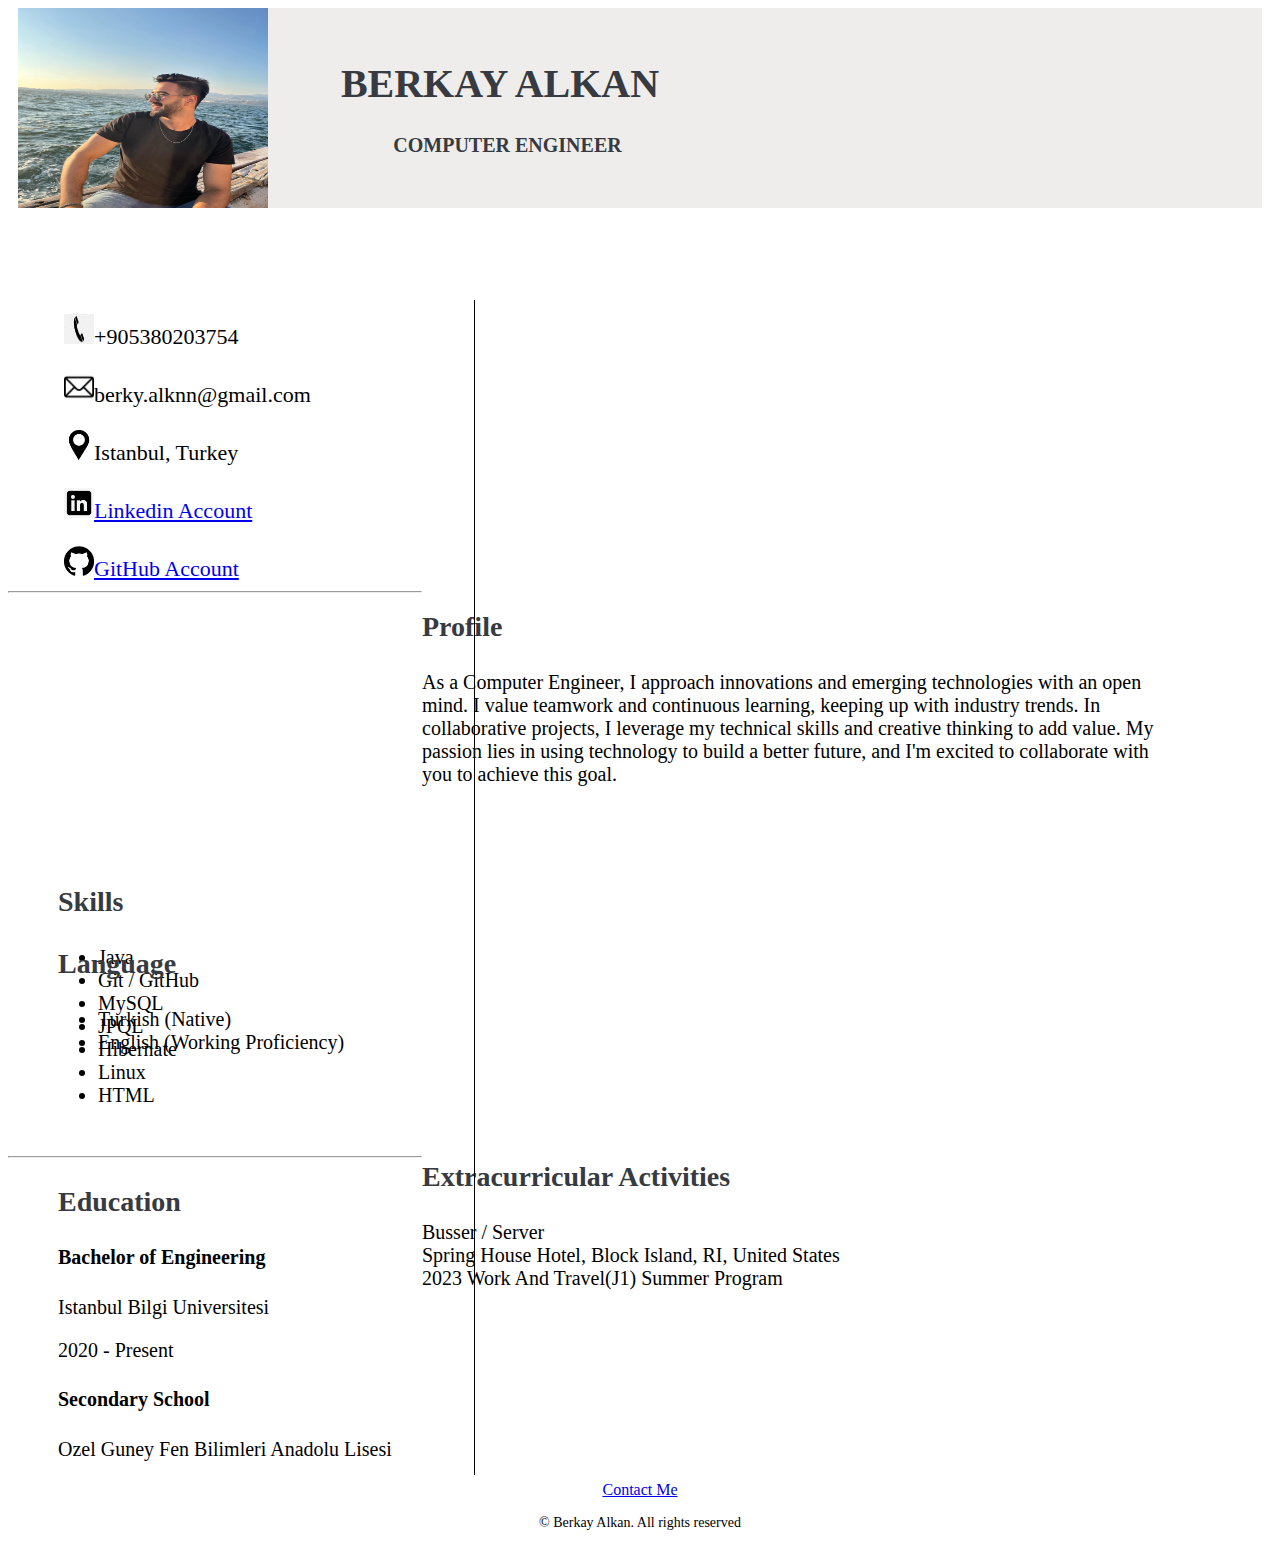
==== index.html @ c42c0f66 "finish contact div" ====
<!DOCTYPE html>
<html lang="en">
    <head>
        <meta charset="UTF-8">
        <title>My Resume</title>
        <link rel = "stylesheet" href="./style.css">
    </head>

    <body>

        <div class = "first-div">
            <div class = "info">
                <h1>BERKAY ALKAN </h1>
                <h2>COMPUTER ENGINEER</h2>
            </div>
                <img src = "assets/images/profile.jpg" alt = "profile photo" class = "image">
        </div>
        
        <div class =  "second-div">
            <div class = "contact">
                <div>
                    <p><img src="assets/images/phone-icon.png" alt="phone-icon" class="icon">+905380203754</p>
                </div>
                <div>
                    <p><img src = "assets/images/mail-icon.png" alt = "mail-icon" class = "icon">berky.alknn@gmail.com</p>
                </div>
                <div>
                    <p><img src = "assets/images/location-icon.png" alt = "location-icon" class="icon">Istanbul, Turkey</p>
                </div>
                <div>
                    <p><img src = "assets/images/linkedIn-icon.png" alt = "linkedIn-icon" class="icon"><a href="https://www.linkedin.com/in/berkayalkn/">Linkedin Account</a></p>
                </div>
                <div>
                    <p><img src = "assets/images/gitHub-icon.png" alt="gitHub-icon" class="icon"><a href = "https://github.com/berkyalkn">GitHub Account</a></p>
                </div>
       
            </div>
            <div class="vertical"></div>
            <div class = "profile">
            <h3>Profile</h3>
            <p>As a Computer Engineer, I approach innovations and emerging
            technologies with an open mind. I value teamwork and continuous
            learning, keeping up with industry trends. In collaborative projects, I
            leverage my technical skills and creative thinking to add value. My
            passion lies in using technology to build a better future, and I'm excited
            to collaborate with you to achieve this goal.</p>
            </div>
        </div>
        
        <hr />
        <div class = "third-div">
            <div class= "skills">
                <h3>Skills</h3>
                <ul>
                    <li>Java</li>
                    <li>Git / GitHub</li>
                    <li>MySQL</li>
                    <li>JPQL</li>
                    <li>Hibernate</li>
                    <li>Linux</li>
                    <li>HTML</li>
                </ul>
            </div>
            <div class="vertical2"></div>
            <div class =extracurricular>
                <h3> Extracurricular Activities</h3>
                <p>
                    Busser / Server <br />
                    Spring House Hotel, Block Island, RI, United States <br />
                    2023 Work And Travel(J1) Summer Program 
                </p>
            </div>

        </div>


        <div class = "language">
            <h3> Language</h3>
                <ul>
                    <li>Turkish (Native)</li>
                    <li>English (Working Proficiency)</li>
                </ul>
        </div>

        <hr />

        <div class = "education">
        <h3> Education</h3>
        
                <h4>Bachelor of Engineering</h4>
                <p>Istanbul Bilgi Universitesi</p>
                <p>2020 - Present</p>
            
                <h4>Secondary School</h4>
                <p>Ozel Guney Fen Bilimleri Anadolu Lisesi</p>
        </div>  
        
        <p id = "contact-me"> <a href="./public/contact.html">Contact Me</a> </p>

        <footer>
            <p>© Berkay Alkan. All rights reserved </p>
        </footer>
    </body>
</html>
---- style.css ----
h1 {
    color : #373A40;
    text-align: center;
}

h2 {
    color: #373A40;
    text-align: center;
}

h3 {
    color: #373A40;
    font-size: 28px;
    
}

.info > h1 {
    font-size: 40px;
    padding-right: 150px;
}

.info > h2 {
    font-size: 20px;
    padding-right: 135px;
}

.contact > div {
    width: 475px;
    height: 52px;
    font-size: 22px;
}


.contact > div > p{
    margin: 6px;
}


#contact-me {
    text-align: center;
}

footer {
    font-size: 14px;
    text-align: center;
    
}



.first-div {
    height: 200px;
    background-color: #EEEDEB;
    margin-left: 10px;
    margin-right: 10px;
}

.second-div {
    height: 275px;
    margin-top: 100px;
}

.third-div {
    height: 275px;
    margin-top: 30px;
}

.image {
    display: inline-block;
    position: relative;
    width: 250px;
    height: 200px;
}

.info {
    display: inline-block;
    position: absolute;
    left: 300px;
    width:550px;
    height: 175px;
    padding-right: 590px;
    padding-top: 25px;
}


.contact {
    display: inline-block;
    width:480px;
    height:275px;
    font-size: 20px;
    padding-left: 50px;
}

.icon {
    width: 30px;
    height: 30px;
}

.profile {
    display: inline-block;
    float: right;
    width:750px;
    height:275px;
    font-size: 20px;
    padding-right: 100px;
}

.skills {
    display: inline-block;
    width: 480px;
    height:275px;
    font-size: 20px;
    padding-left: 50px;
}

.extracurricular {
    display: inline-block;
    float: right;
    padding-right: 100px;
    width: 750px;
    height:275px;
    font-size: 20px;
}

.language {
    margin-top: 50px;
    padding-left: 50px;
    font-size: 20px;
    width: 480px;
    height: 200px;
    
}

.education {
    padding-left: 50px;
    font-size: 20px;
    width: 480px;
}

div {
    border : soid black;
}

.vertical {
    border-left: 1px solid black;
    height: 1175px;
    position:absolute;
    left: 37%;
    top: 300px;
  }

  .vertical2 {
    border-left: 1px solid black;
    height: 1px;
    position:absolute;
    left: 37%;
    top: 60%;
  }
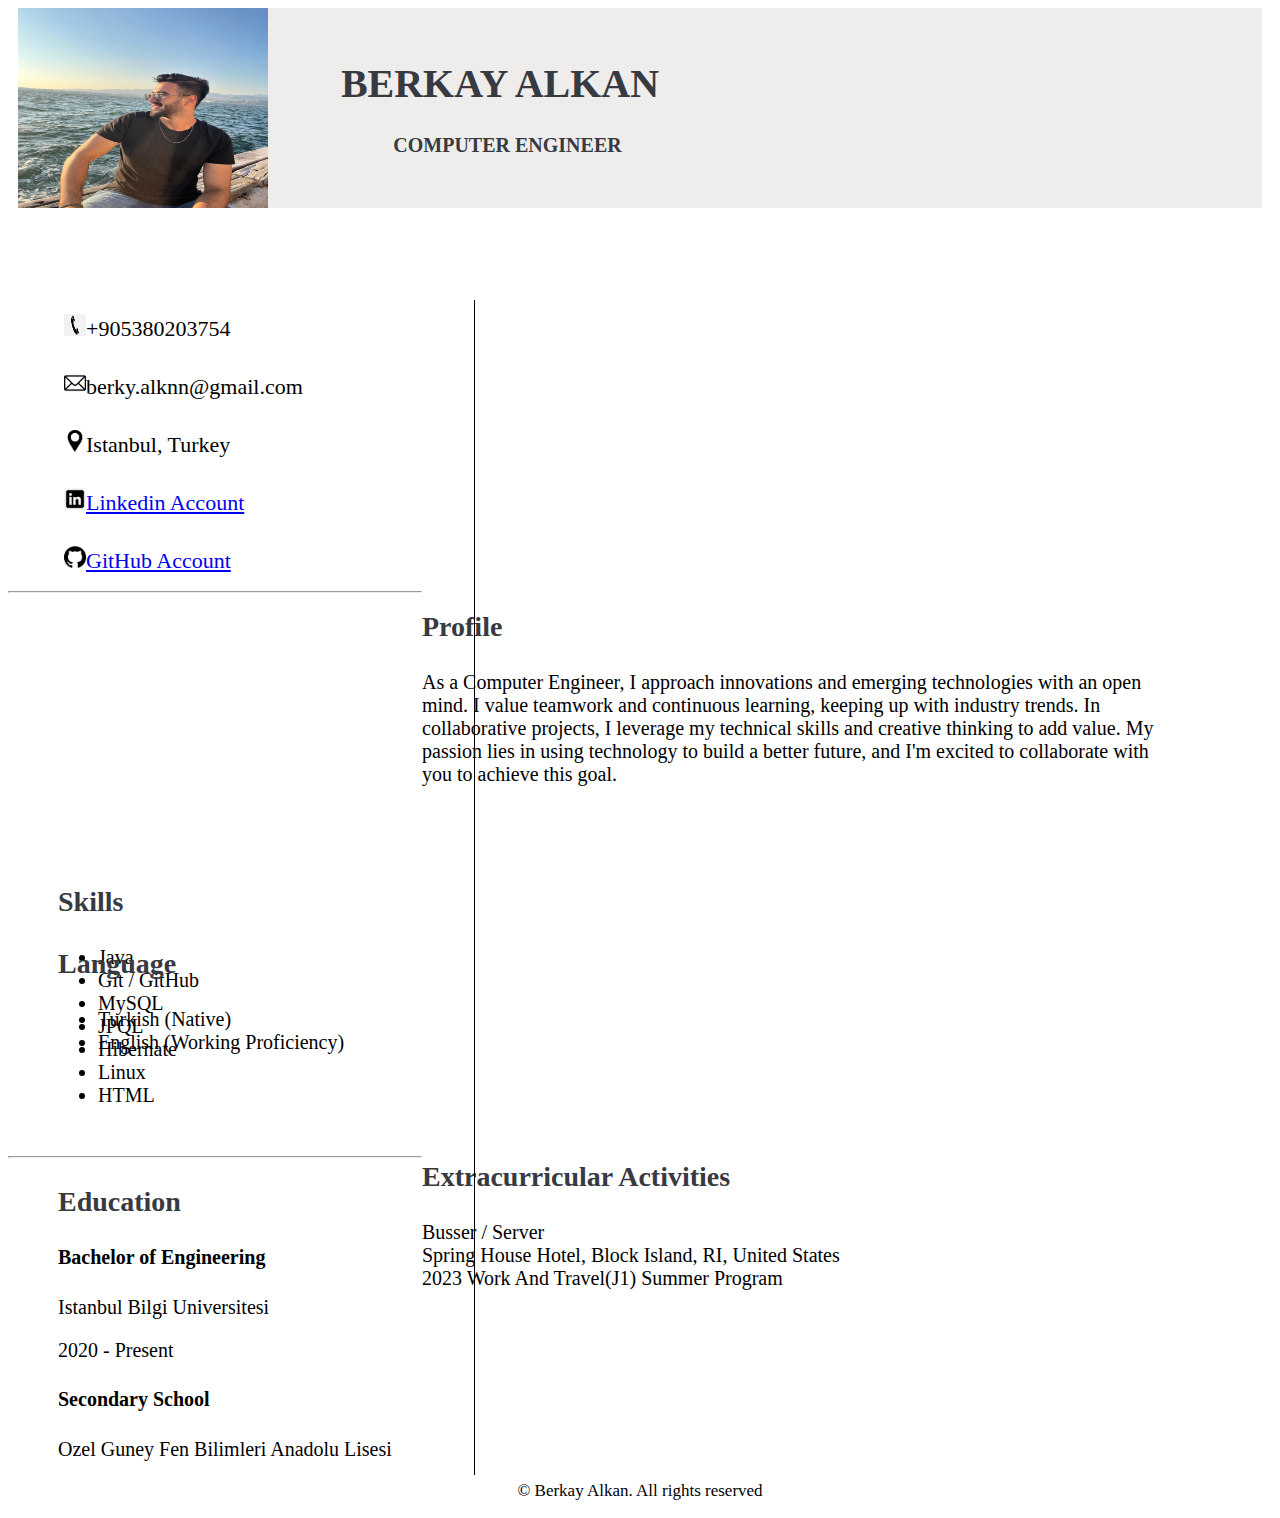
==== commit 4f81c8bd: "clean style.css" ====
--- a/index.html
+++ b/index.html
@@ -61,7 +61,6 @@
                     <li>HTML</li>
                 </ul>
             </div>
-            <div class="vertical2"></div>
             <div class =extracurricular>
                 <h3> Extracurricular Activities</h3>
                 <p>
@@ -95,7 +94,6 @@
                 <p>Ozel Guney Fen Bilimleri Anadolu Lisesi</p>
         </div>  
         
-        <p id = "contact-me"> <a href="./public/contact.html">Contact Me</a> </p>
 
         <footer>
             <p>© Berkay Alkan. All rights reserved </p>
--- a/style.css
+++ b/style.css
@@ -1,9 +1,15 @@
+
+
 h1 {
+    font-size: 40px;
+    padding-right: 150px;
     color : #373A40;
     text-align: center;
 }
 
 h2 {
+    font-size: 20px;
+    padding-right: 135px;
     color: #373A40;
     text-align: center;
 }
@@ -11,17 +17,48 @@
 h3 {
     color: #373A40;
     font-size: 28px;
-    
 }
 
-.info > h1 {
-    font-size: 40px;
-    padding-right: 150px;
+.first-div {
+    height: 200px;
+    background-color: #EEEDEB;
+    margin-left: 10px;
+    margin-right: 10px;
 }
 
-.info > h2 {
+.info {
+    display: inline-block;
+    position: absolute;
+    left: 300px;
+    width:550px;
+    height: 175px;
+    padding-right: 590px;
+    padding-top: 25px;
+}
+
+.image {
+    display: inline-block;
+    position: relative;
+    width: 250px;
+    height: 200px;
+}
+
+.second-div {
+    height: 275px;
+    margin-top: 100px;
+}
+
+.contact {
+    display: inline-block;
+    width:480px;
+    height:275px;
     font-size: 20px;
-    padding-right: 135px;
+    padding-left: 50px;
+}
+
+.icon {
+    width: 22px;
+    height: 22px;
 }
 
 .contact > div {
@@ -35,67 +72,6 @@
     margin: 6px;
 }
 
-
-#contact-me {
-    text-align: center;
-}
-
-footer {
-    font-size: 14px;
-    text-align: center;
-    
-}
-
-
-
-.first-div {
-    height: 200px;
-    background-color: #EEEDEB;
-    margin-left: 10px;
-    margin-right: 10px;
-}
-
-.second-div {
-    height: 275px;
-    margin-top: 100px;
-}
-
-.third-div {
-    height: 275px;
-    margin-top: 30px;
-}
-
-.image {
-    display: inline-block;
-    position: relative;
-    width: 250px;
-    height: 200px;
-}
-
-.info {
-    display: inline-block;
-    position: absolute;
-    left: 300px;
-    width:550px;
-    height: 175px;
-    padding-right: 590px;
-    padding-top: 25px;
-}
-
-
-.contact {
-    display: inline-block;
-    width:480px;
-    height:275px;
-    font-size: 20px;
-    padding-left: 50px;
-}
-
-.icon {
-    width: 30px;
-    height: 30px;
-}
-
 .profile {
     display: inline-block;
     float: right;
@@ -103,6 +79,11 @@
     height:275px;
     font-size: 20px;
     padding-right: 100px;
+}
+
+.third-div {
+    height: 275px;
+    margin-top: 30px;
 }
 
 .skills {
@@ -137,10 +118,6 @@
     width: 480px;
 }
 
-div {
-    border : soid black;
-}
-
 .vertical {
     border-left: 1px solid black;
     height: 1175px;
@@ -148,12 +125,9 @@
     left: 37%;
     top: 300px;
   }
+  
+  footer {
+    font-size: 17px;
+    text-align: center;
+}
 
-  .vertical2 {
-    border-left: 1px solid black;
-    height: 1px;
-    position:absolute;
-    left: 37%;
-    top: 60%;
-  }
-
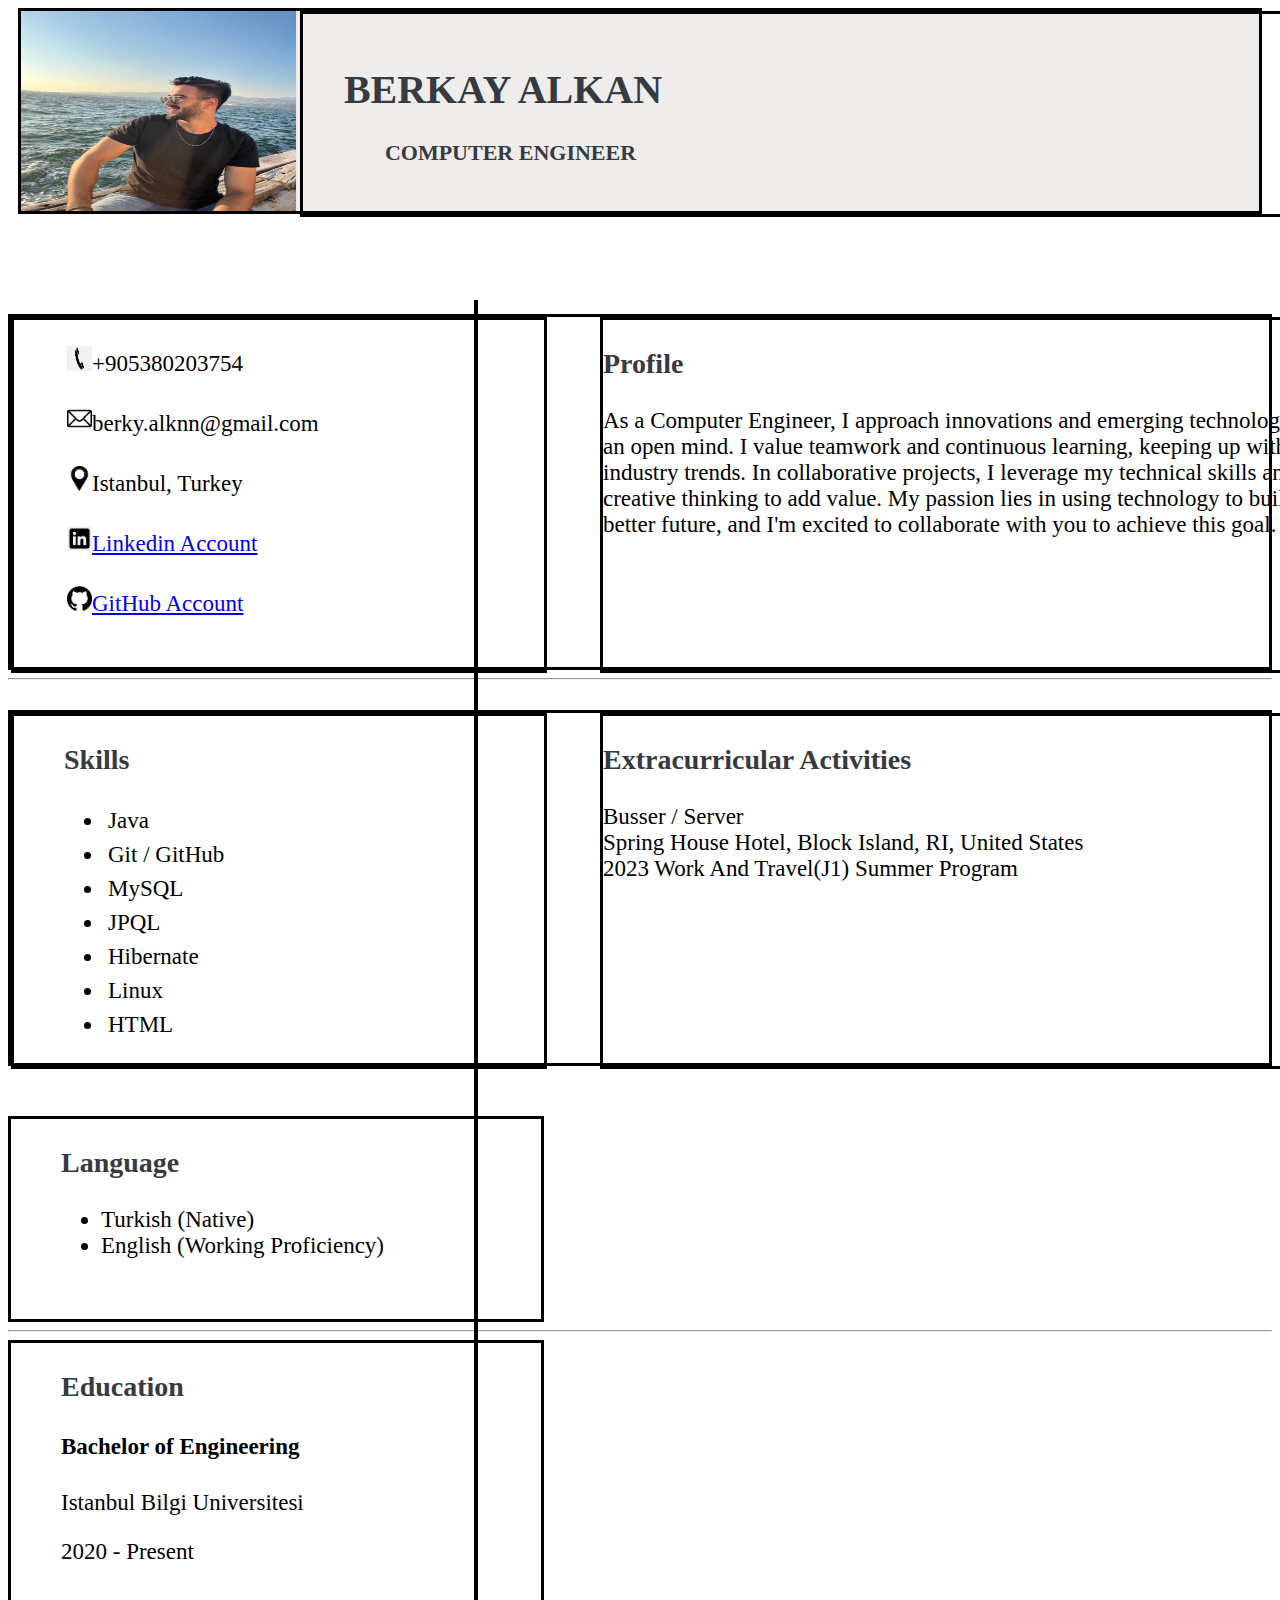
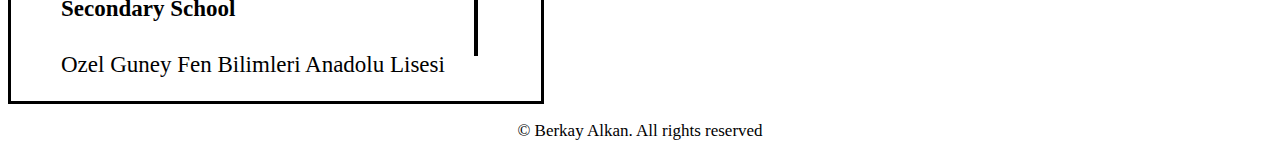
==== commit ed19570d: "increase font sizes" ====
--- a/index.html
+++ b/index.html
@@ -18,24 +18,15 @@
         
         <div class =  "second-div">
             <div class = "contact">
-                <div>
                     <p><img src="assets/images/phone-icon.png" alt="phone-icon" class="icon">+905380203754</p>
-                </div>
-                <div>
-                    <p><img src = "assets/images/mail-icon.png" alt = "mail-icon" class = "icon">berky.alknn@gmail.com</p>
-                </div>
-                <div>
+                    <p><img src = "assets/images/mail-icon.png" alt = "mail-icon" class = "icon">berky.alknn@gmail.com</p> 
                     <p><img src = "assets/images/location-icon.png" alt = "location-icon" class="icon">Istanbul, Turkey</p>
-                </div>
-                <div>
                     <p><img src = "assets/images/linkedIn-icon.png" alt = "linkedIn-icon" class="icon"><a href="https://www.linkedin.com/in/berkayalkn/">Linkedin Account</a></p>
-                </div>
-                <div>
                     <p><img src = "assets/images/gitHub-icon.png" alt="gitHub-icon" class="icon"><a href = "https://github.com/berkyalkn">GitHub Account</a></p>
-                </div>
-       
             </div>
+            
             <div class="vertical"></div>
+
             <div class = "profile">
             <h3>Profile</h3>
             <p>As a Computer Engineer, I approach innovations and emerging
--- a/style.css
+++ b/style.css
@@ -8,7 +8,7 @@
 }
 
 h2 {
-    font-size: 20px;
+    font-size: 22px;
     padding-right: 135px;
     color: #373A40;
     text-align: center;
@@ -39,26 +39,27 @@
 .image {
     display: inline-block;
     position: relative;
-    width: 250px;
+    width: 275px;
     height: 200px;
 }
 
 .second-div {
-    height: 275px;
+    height: 350px;
     margin-top: 100px;
 }
 
 .contact {
     display: inline-block;
+    position: relative;
     width:480px;
-    height:275px;
-    font-size: 20px;
+    height:350px;
+    font-size: 23px;
     padding-left: 50px;
 }
 
 .icon {
-    width: 22px;
-    height: 22px;
+    width: 25px;
+    height: 25px;
 }
 
 .contact > div {
@@ -68,45 +69,52 @@
 }
 
 
-.contact > div > p{
-    margin: 6px;
+.contact > p{
+    padding: 3px;
 }
 
 .profile {
     display: inline-block;
-    float: right;
+    position: absolute;
+    left: 600px;
     width:750px;
-    height:275px;
-    font-size: 20px;
+    height:350px;
+    font-size: 23px;
     padding-right: 100px;
 }
 
 .third-div {
-    height: 275px;
+    height: 350px;
     margin-top: 30px;
 }
 
 .skills {
     display: inline-block;
+    position: relative;
     width: 480px;
-    height:275px;
-    font-size: 20px;
+    height:350px;
+    font-size: 23px;
     padding-left: 50px;
+}
+
+.skills  li {
+    padding: 4px;
 }
 
 .extracurricular {
     display: inline-block;
-    float: right;
+    position: absolute;
+    left: 600px;
     padding-right: 100px;
     width: 750px;
-    height:275px;
-    font-size: 20px;
+    height:350px;
+    font-size: 23px;
 }
 
 .language {
     margin-top: 50px;
     padding-left: 50px;
-    font-size: 20px;
+    font-size: 23px;
     width: 480px;
     height: 200px;
     
@@ -114,13 +122,13 @@
 
 .education {
     padding-left: 50px;
-    font-size: 20px;
+    font-size: 23px;
     width: 480px;
 }
 
 .vertical {
     border-left: 1px solid black;
-    height: 1175px;
+    height: 1350px;
     position:absolute;
     left: 37%;
     top: 300px;
@@ -131,3 +139,7 @@
     text-align: center;
 }
 
+div {
+    border: solid black;
+}
+
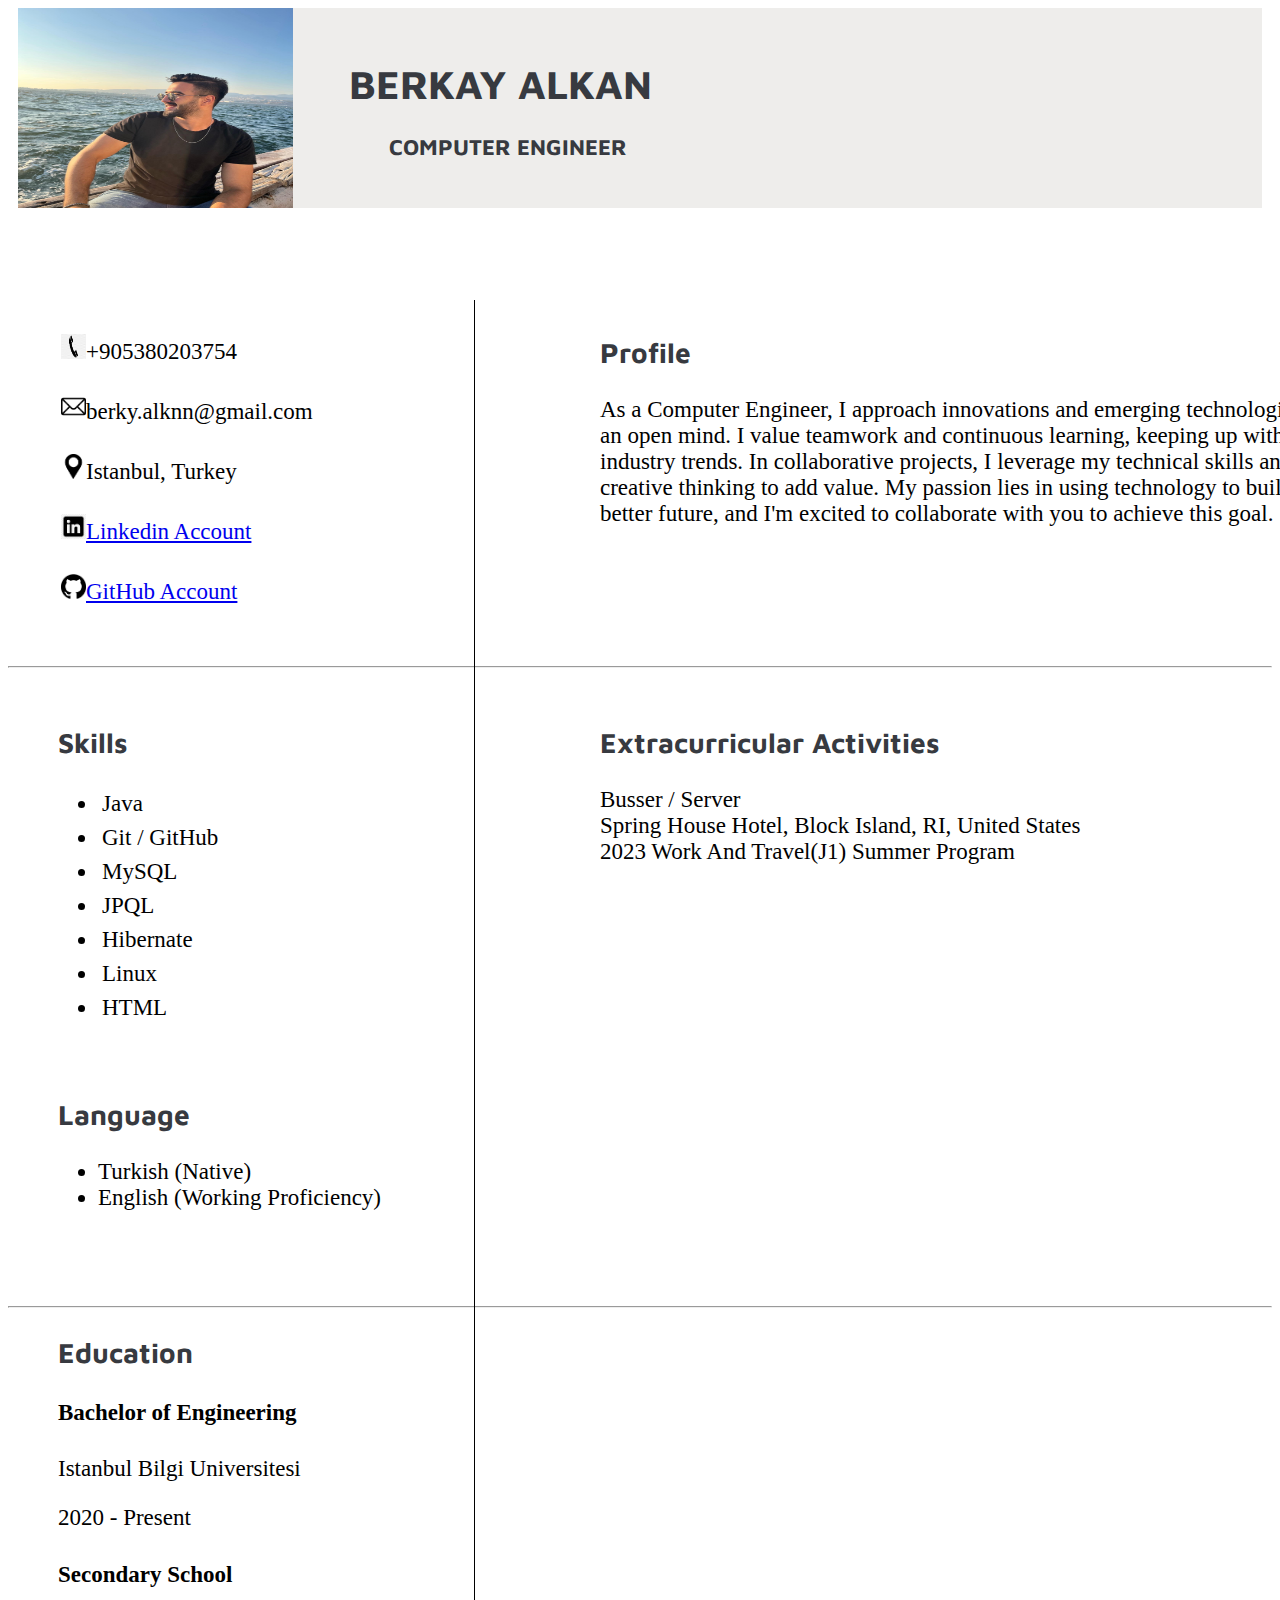
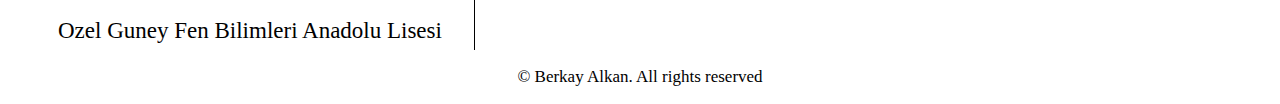
==== commit e0ffd8e1: "add font family" ====
--- a/index.html
+++ b/index.html
@@ -4,6 +4,9 @@
         <meta charset="UTF-8">
         <title>My Resume</title>
         <link rel = "stylesheet" href="./style.css">
+        <link rel="preconnect" href="https://fonts.googleapis.com">
+        <link rel="preconnect" href="https://fonts.gstatic.com" crossorigin>
+        <link href="https://fonts.googleapis.com/css2?family=Maven+Pro:wght@400..900&display=swap" rel="stylesheet">
     </head>
 
     <body>
--- a/style.css
+++ b/style.css
@@ -5,6 +5,9 @@
     padding-right: 150px;
     color : #373A40;
     text-align: center;
+    font-family: "Maven Pro", sans-serif;
+    font-optical-sizing: auto;
+    font-style: normal;
 }
 
 h2 {
@@ -12,11 +15,18 @@
     padding-right: 135px;
     color: #373A40;
     text-align: center;
+    font-family: "Maven Pro", sans-serif;
+    font-family: "Maven Pro", sans-serif;
+    font-optical-sizing: auto;
+    font-style: normal;
 }
 
 h3 {
     color: #373A40;
     font-size: 28px;
+    font-family: "Maven Pro", sans-serif;
+    font-optical-sizing: auto;
+    font-style: normal;
 }
 
 .first-div {
@@ -139,7 +149,4 @@
     text-align: center;
 }
 
-div {
-    border: solid black;
-}
 
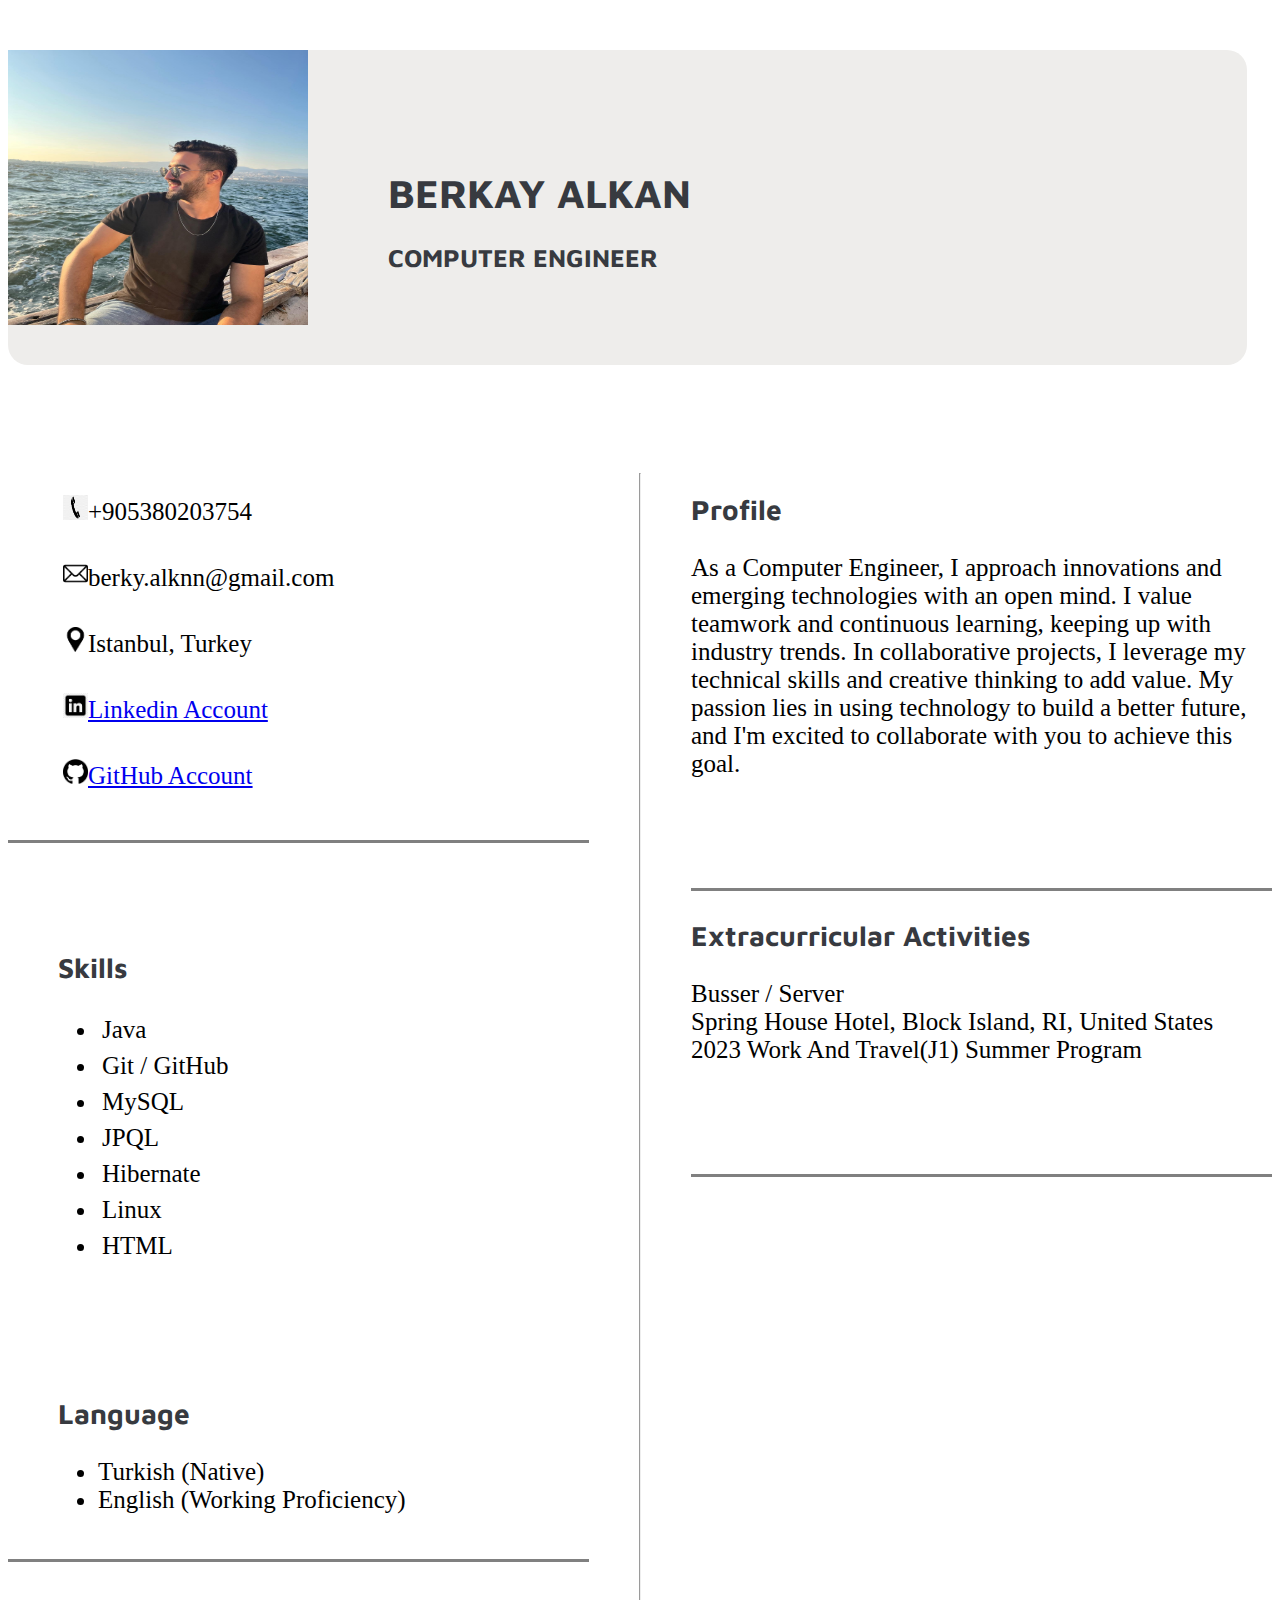
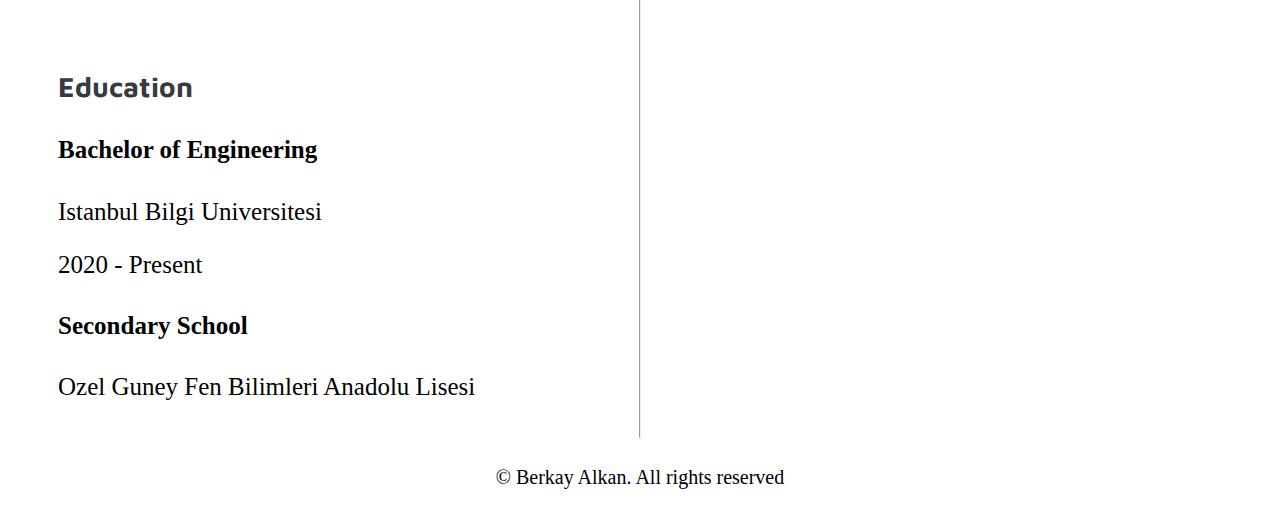
==== commit bc30a288: "set layout using grid" ====
--- a/index.html
+++ b/index.html
@@ -11,84 +11,80 @@
 
     <body>
 
-        <div class = "first-div">
+        <div class = "main-first-container">
+            <div>
+                <img src = "assets/images/profile.jpg" alt = "profile photo" class = "image">
+            </div>
             <div class = "info">
                 <h1>BERKAY ALKAN </h1>
                 <h2>COMPUTER ENGINEER</h2>
             </div>
-                <img src = "assets/images/profile.jpg" alt = "profile photo" class = "image">
         </div>
         
-        <div class =  "second-div">
-            <div class = "contact">
+        <div class =  "main-second-container">
+            <div class = "third-container">
+                <div class = "contact">
                     <p><img src="assets/images/phone-icon.png" alt="phone-icon" class="icon">+905380203754</p>
                     <p><img src = "assets/images/mail-icon.png" alt = "mail-icon" class = "icon">berky.alknn@gmail.com</p> 
                     <p><img src = "assets/images/location-icon.png" alt = "location-icon" class="icon">Istanbul, Turkey</p>
                     <p><img src = "assets/images/linkedIn-icon.png" alt = "linkedIn-icon" class="icon"><a href="https://www.linkedin.com/in/berkayalkn/">Linkedin Account</a></p>
                     <p><img src = "assets/images/gitHub-icon.png" alt="gitHub-icon" class="icon"><a href = "https://github.com/berkyalkn">GitHub Account</a></p>
+                </div>
+                <div class= "skills">
+                    <h3>Skills</h3>
+                    <ul>
+                        <li>Java</li>
+                        <li>Git / GitHub</li>
+                        <li>MySQL</li>
+                        <li>JPQL</li>
+                        <li>Hibernate</li>
+                        <li>Linux</li>
+                        <li>HTML</li>
+                    </ul>
+                </div>
+                <div class = "language">
+                    <h3> Language</h3>
+                        <ul>
+                            <li>Turkish (Native)</li>
+                            <li>English (Working Proficiency)</li>
+                        </ul>
+                </div>
+                <div class = "education">
+                    <h3> Education</h3>
+                
+                        <h4>Bachelor of Engineering</h4>
+                        <p>Istanbul Bilgi Universitesi</p>
+                        <p>2020 - Present</p>
+                    
+                        <h4>Secondary School</h4>
+                        <p>Ozel Guney Fen Bilimleri Anadolu Lisesi</p>
+                </div>  
             </div>
-            
-            <div class="vertical"></div>
 
-            <div class = "profile">
-            <h3>Profile</h3>
-            <p>As a Computer Engineer, I approach innovations and emerging
-            technologies with an open mind. I value teamwork and continuous
-            learning, keeping up with industry trends. In collaborative projects, I
-            leverage my technical skills and creative thinking to add value. My
-            passion lies in using technology to build a better future, and I'm excited
-            to collaborate with you to achieve this goal.</p>
+            <hr />
+
+            <div class = "fourth-container">
+                <div class = "profile">
+                    <h3>Profile</h3>
+                    <p>As a Computer Engineer, I approach innovations and emerging
+                    technologies with an open mind. I value teamwork and continuous
+                    learning, keeping up with industry trends. In collaborative projects, I
+                    leverage my technical skills and creative thinking to add value. My
+                    passion lies in using technology to build a better future, and I'm excited
+                    to collaborate with you to achieve this goal.</p>
+                    
+                    
+                    <h3> Extracurricular Activities</h3>
+                    <p>
+                        Busser / Server <br />
+                        Spring House Hotel, Block Island, RI, United States <br />
+                        2023 Work And Travel(J1) Summer Program 
+                    </p>
+                </div>
             </div>
         </div>
-        
-        <hr />
-        <div class = "third-div">
-            <div class= "skills">
-                <h3>Skills</h3>
-                <ul>
-                    <li>Java</li>
-                    <li>Git / GitHub</li>
-                    <li>MySQL</li>
-                    <li>JPQL</li>
-                    <li>Hibernate</li>
-                    <li>Linux</li>
-                    <li>HTML</li>
-                </ul>
-            </div>
-            <div class =extracurricular>
-                <h3> Extracurricular Activities</h3>
-                <p>
-                    Busser / Server <br />
-                    Spring House Hotel, Block Island, RI, United States <br />
-                    2023 Work And Travel(J1) Summer Program 
-                </p>
-            </div>
 
-        </div>
-
-
-        <div class = "language">
-            <h3> Language</h3>
-                <ul>
-                    <li>Turkish (Native)</li>
-                    <li>English (Working Proficiency)</li>
-                </ul>
-        </div>
-
-        <hr />
-
-        <div class = "education">
-        <h3> Education</h3>
-        
-                <h4>Bachelor of Engineering</h4>
-                <p>Istanbul Bilgi Universitesi</p>
-                <p>2020 - Present</p>
-            
-                <h4>Secondary School</h4>
-                <p>Ozel Guney Fen Bilimleri Anadolu Lisesi</p>
-        </div>  
-        
-
+    
         <footer>
             <p>© Berkay Alkan. All rights reserved </p>
         </footer>
--- a/style.css
+++ b/style.css
@@ -1,24 +1,54 @@
 
+
+.main-first-container {
+    display: flex;
+    gap: 5rem;
+    width: 98%;
+    flex-direction: row;
+    margin-top: 50px;
+    background-color: #EEEDEB;
+    height: 35vh;
+    min-height: 275px;
+    border-radius: 20px;
+}
+
+.info {
+    flex-basis: 100%;
+    margin-top: 20px;
+    font-family: "Maven Pro", sans-serif;
+    font-optical-sizing: auto;
+    font-style: normal;
+    color: #373A40;
+    align-self: center;
+}
 
 h1 {
     font-size: 40px;
-    padding-right: 150px;
-    color : #373A40;
-    text-align: center;
-    font-family: "Maven Pro", sans-serif;
-    font-optical-sizing: auto;
-    font-style: normal;
+    padding: 0;
+    font-weight: bold;
 }
 
 h2 {
-    font-size: 22px;
-    padding-right: 135px;
-    color: #373A40;
-    text-align: center;
-    font-family: "Maven Pro", sans-serif;
-    font-family: "Maven Pro", sans-serif;
-    font-optical-sizing: auto;
-    font-style: normal;
+   font-size: 25px;
+   padding: 0;
+   font-weight: bold;
+   
+}
+
+.image {
+    width: 300px;
+    height: 275px;
+    flex-basis: 100%;
+}
+
+.main-second-container {
+    display: inline-flex;
+    flex-direction: row;
+    margin-top: 100px;
+    gap: 50px;
+    width: 100%;
+    height: 100%;
+
 }
 
 h3 {
@@ -29,42 +59,45 @@
     font-style: normal;
 }
 
-.first-div {
-    height: 200px;
-    background-color: #EEEDEB;
-    margin-left: 10px;
-    margin-right: 10px;
-}
 
-.info {
-    display: inline-block;
-    position: absolute;
-    left: 300px;
-    width:550px;
-    height: 175px;
-    padding-right: 590px;
-    padding-top: 25px;
-}
-
-.image {
-    display: inline-block;
-    position: relative;
-    width: 275px;
-    height: 200px;
-}
-
-.second-div {
-    height: 350px;
-    margin-top: 100px;
+.third-container {
+    display: flex;
+    flex-direction: column;
+    gap: 5rem;
+    width: 90%;
+    
 }
 
 .contact {
-    display: inline-block;
-    position: relative;
-    width:480px;
-    height:350px;
-    font-size: 23px;
+    flex: 1;
+    padding-bottom: 20px;
     padding-left: 50px;
+    border-bottom: solid gray;
+    font-size: 25px;
+}
+
+.skills {
+    flex: 1;
+    padding-left: 50px;
+    font-size: 25px;
+    
+}
+
+.language {
+    flex: 1;
+    padding-bottom: 20px;
+    padding-left: 50px;
+    border-bottom: solid gray;
+    font-size: 25px;
+
+}
+
+.education {
+    flex: 1;
+    padding-bottom: 20px;
+    padding-left: 50px;
+    font-size: 25px;
+    
 }
 
 .icon {
@@ -72,81 +105,50 @@
     height: 25px;
 }
 
-.contact > div {
-    width: 475px;
-    height: 52px;
-    font-size: 22px;
+.contact > p{
+    padding: 5px;
 }
 
 
-.contact > p{
-    padding: 3px;
+.fourth-container {
+    display: flex;
+    flex-direction: column;
+    gap: 5rem;
+    width: 90%;
 }
 
-.profile {
-    display: inline-block;
-    position: absolute;
-    left: 600px;
-    width:750px;
-    height:350px;
-    font-size: 23px;
-    padding-right: 100px;
-}
-
-.third-div {
-    height: 350px;
-    margin-top: 30px;
-}
-
-.skills {
-    display: inline-block;
-    position: relative;
-    width: 480px;
-    height:350px;
-    font-size: 23px;
-    padding-left: 50px;
-}
 
 .skills  li {
     padding: 4px;
 }
 
 .extracurricular {
-    display: inline-block;
-    position: absolute;
-    left: 600px;
-    padding-right: 100px;
-    width: 750px;
-    height:350px;
-    font-size: 23px;
+    flex: 1;
+    font-size: 25px;
 }
 
-.language {
-    margin-top: 50px;
-    padding-left: 50px;
-    font-size: 23px;
-    width: 480px;
-    height: 200px;
+.profile {
+    flex: 1;
+    font-size: 25px;
+}
+
+.profile > p {
+    padding-bottom: 110px;
+    border-bottom: solid gray;
     
 }
 
-.education {
-    padding-left: 50px;
-    font-size: 23px;
-    width: 480px;
-}
-
-.vertical {
-    border-left: 1px solid black;
-    height: 1350px;
-    position:absolute;
-    left: 37%;
-    top: 300px;
-  }
-  
   footer {
-    font-size: 17px;
+    font-size: 20px;
     text-align: center;
 }
 
+@media (max-width: 675px) {
+    .main-second-container {
+      flex-direction: column;
+      height: 100%;
+    }
+  }
 
+
+
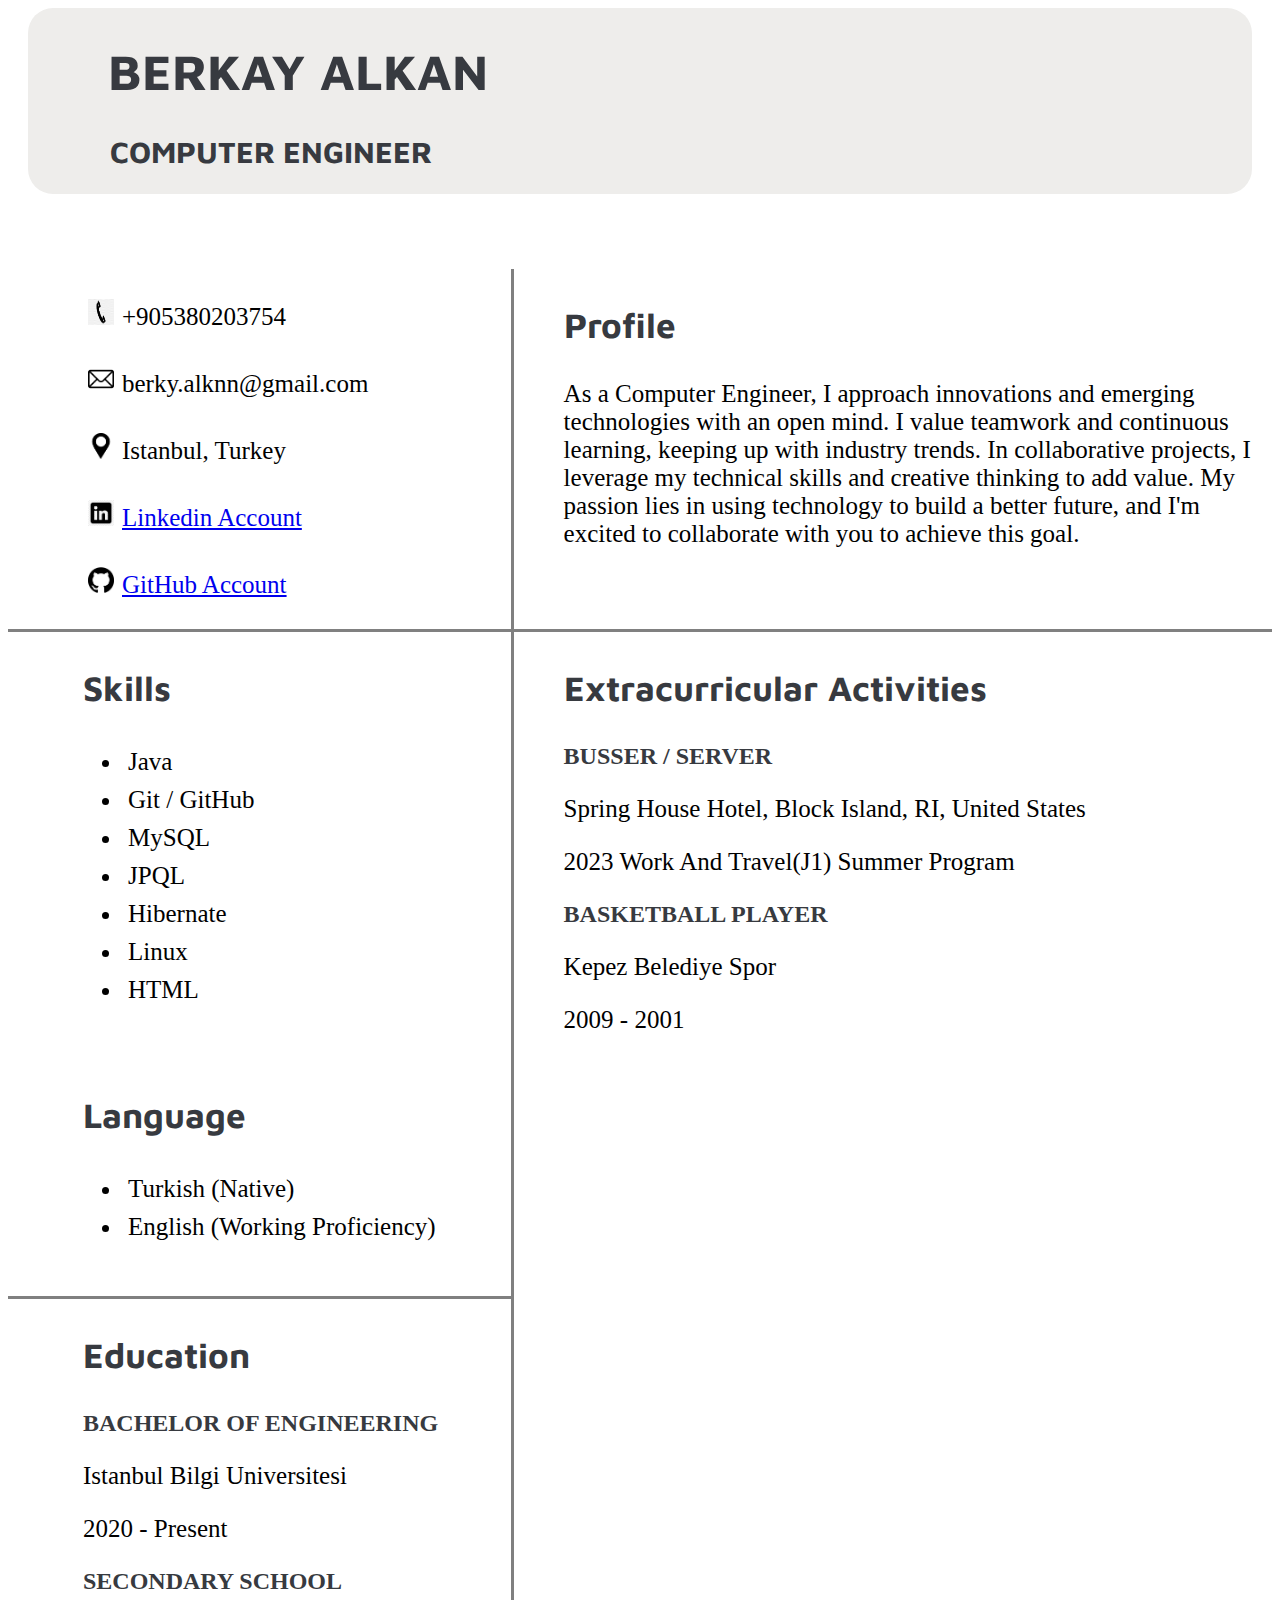
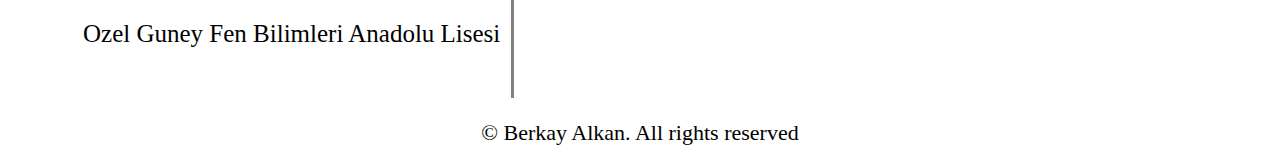
==== commit 6a32c525: "set layout using grid" ====
--- a/index.html
+++ b/index.html
@@ -10,83 +10,77 @@
     </head>
 
     <body>
-
-        <div class = "main-first-container">
-            <div>
-                <img src = "assets/images/profile.jpg" alt = "profile photo" class = "image">
-            </div>
+        <div class = "container">
             <div class = "info">
                 <h1>BERKAY ALKAN </h1>
                 <h2>COMPUTER ENGINEER</h2>
             </div>
-        </div>
-        
-        <div class =  "main-second-container">
-            <div class = "third-container">
-                <div class = "contact">
-                    <p><img src="assets/images/phone-icon.png" alt="phone-icon" class="icon">+905380203754</p>
-                    <p><img src = "assets/images/mail-icon.png" alt = "mail-icon" class = "icon">berky.alknn@gmail.com</p> 
-                    <p><img src = "assets/images/location-icon.png" alt = "location-icon" class="icon">Istanbul, Turkey</p>
-                    <p><img src = "assets/images/linkedIn-icon.png" alt = "linkedIn-icon" class="icon"><a href="https://www.linkedin.com/in/berkayalkn/">Linkedin Account</a></p>
-                    <p><img src = "assets/images/gitHub-icon.png" alt="gitHub-icon" class="icon"><a href = "https://github.com/berkyalkn">GitHub Account</a></p>
-                </div>
-                <div class= "skills">
-                    <h3>Skills</h3>
-                    <ul>
-                        <li>Java</li>
-                        <li>Git / GitHub</li>
-                        <li>MySQL</li>
-                        <li>JPQL</li>
-                        <li>Hibernate</li>
-                        <li>Linux</li>
-                        <li>HTML</li>
-                    </ul>
-                </div>
-                <div class = "language">
-                    <h3> Language</h3>
-                        <ul>
-                            <li>Turkish (Native)</li>
-                            <li>English (Working Proficiency)</li>
-                        </ul>
-                </div>
-                <div class = "education">
-                    <h3> Education</h3>
-                
-                        <h4>Bachelor of Engineering</h4>
-                        <p>Istanbul Bilgi Universitesi</p>
-                        <p>2020 - Present</p>
-                    
-                        <h4>Secondary School</h4>
-                        <p>Ozel Guney Fen Bilimleri Anadolu Lisesi</p>
-                </div>  
+    
+            <div class = "contact">
+                <p><img src="assets/images/phone-icon.png" alt="phone-icon" class="icon">+905380203754</p>
+                <p><img src = "assets/images/mail-icon.png" alt = "mail-icon" class = "icon">berky.alknn@gmail.com</p> 
+                <p><img src = "assets/images/location-icon.png" alt = "location-icon" class="icon">Istanbul, Turkey</p>
+                <p><img src = "assets/images/linkedIn-icon.png" alt = "linkedIn-icon" class="icon"><a href="https://www.linkedin.com/in/berkayalkn/">Linkedin Account</a></p>
+                <p><img src = "assets/images/gitHub-icon.png" alt="gitHub-icon" class="icon"><a href = "https://github.com/berkyalkn">GitHub Account</a></p>
             </div>
 
-            <hr />
+            <div class = "profile">
+                <h3>Profile</h3>
+                <p>As a Computer Engineer, I approach innovations and emerging
+                technologies with an open mind. I value teamwork and continuous
+                learning, keeping up with industry trends. In collaborative projects, I
+                leverage my technical skills and creative thinking to add value. My
+                passion lies in using technology to build a better future, and I'm excited
+                to collaborate with you to achieve this goal.</p>
+            </div>  
 
-            <div class = "fourth-container">
-                <div class = "profile">
-                    <h3>Profile</h3>
-                    <p>As a Computer Engineer, I approach innovations and emerging
-                    technologies with an open mind. I value teamwork and continuous
-                    learning, keeping up with industry trends. In collaborative projects, I
-                    leverage my technical skills and creative thinking to add value. My
-                    passion lies in using technology to build a better future, and I'm excited
-                    to collaborate with you to achieve this goal.</p>
+            <div class= "skills">
+                 <h3>Skills</h3>
+                 <ul>
+                    <li>Java</li>
+                    <li>Git / GitHub</li>
+                    <li>MySQL</li>
+                    <li>JPQL</li>
+                    <li>Hibernate</li>
+                    <li>Linux</li>
+                    <li>HTML</li>
+                </ul>
+            </div>
+
+            <div class = "extracurricular">      
+                <h3> Extracurricular Activities</h3>
+               
+                    <h4>BUSSER / SERVER</h4>
+                    <p>Spring House Hotel, Block Island, RI, United States</p>
+                    <p>2023 Work And Travel(J1) Summer Program </p>
+
+                    <h4>BASKETBALL PLAYER</h4>
+                    <p>Kepez Belediye Spor</p>
+                    <p>2009 - 2001</p>
+            </div>
+            <div class = "language">
+                <h3> Language</h3>
+                    <ul>
+                        <li>Turkish (Native)</li>
+                        <li>English (Working Proficiency)</li>
+                    </ul>
+            </div>
+            <div class = "education">
+                <h3> Education</h3>
+                
+                    <h4>BACHELOR OF ENGINEERING</h4>
+                    <p>Istanbul Bilgi Universitesi</p>
+                    <p>2020 - Present</p>
                     
-                    
-                    <h3> Extracurricular Activities</h3>
-                    <p>
-                        Busser / Server <br />
-                        Spring House Hotel, Block Island, RI, United States <br />
-                        2023 Work And Travel(J1) Summer Program 
-                    </p>
-                </div>
-            </div>
+                    <h4>SECONDARY SCHOOL</h4>
+                    <p>Ozel Guney Fen Bilimleri Anadolu Lisesi</p> 
+            </div>  
+              
+            <div class = "footer">
+                <footer>
+                    <p>© Berkay Alkan. All rights reserved </p>
+                </footer>
+            </div>    
         </div>
-
-    
-        <footer>
-            <p>© Berkay Alkan. All rights reserved </p>
-        </footer>
     </body>
 </html>--- a/style.css
+++ b/style.css
@@ -1,154 +1,122 @@
 
 
-.main-first-container {
-    display: flex;
-    gap: 5rem;
-    width: 98%;
-    flex-direction: row;
-    margin-top: 50px;
-    background-color: #EEEDEB;
-    height: 35vh;
-    min-height: 275px;
-    border-radius: 20px;
-}
-
-.info {
-    flex-basis: 100%;
-    margin-top: 20px;
-    font-family: "Maven Pro", sans-serif;
-    font-optical-sizing: auto;
-    font-style: normal;
-    color: #373A40;
-    align-self: center;
+.container {
+    display: grid;
+    grid-template-columns: 2fr 3fr;
+    grid-template-rows: 0.75fr 1fr 1fr 0.5fr 0.5fr 0.10fr;
+    width: 100%;
+    height: 100vh;
 }
 
 h1 {
-    font-size: 40px;
+    font-size: 50px;
     padding: 0;
     font-weight: bold;
 }
 
 h2 {
-   font-size: 25px;
+   font-size: 30px;
    padding: 0;
    font-weight: bold;
-   
-}
-
-.image {
-    width: 300px;
-    height: 275px;
-    flex-basis: 100%;
-}
-
-.main-second-container {
-    display: inline-flex;
-    flex-direction: row;
-    margin-top: 100px;
-    gap: 50px;
-    width: 100%;
-    height: 100%;
-
+   padding-left: 2px;
 }
 
 h3 {
     color: #373A40;
-    font-size: 28px;
+    font-size: 35px;
     font-family: "Maven Pro", sans-serif;
     font-optical-sizing: auto;
     font-style: normal;
 }
 
+h4 {
+    font-size: 24px;
+    padding: 0;
+    margin: 0;
+    color: #373A40;
+}
 
-.third-container {
-    display: flex;
-    flex-direction: column;
-    gap: 5rem;
-    width: 90%;
-    
+.info {
+    grid-column: span 2;
+    background-color: #EEEDEB;
+    border-radius: 25px;
+    padding-left: 80px;
+    font-family: "Maven Pro", sans-serif;
+    color: #373A40;
+    margin-left: 20px;
+    margin-right: 20px;
 }
 
 .contact {
-    flex: 1;
-    padding-bottom: 20px;
-    padding-left: 50px;
+    grid-area: 2 / 1 / 3 / 2;
+    margin-top: 75px;
+    padding-left: 75px;
     border-bottom: solid gray;
+    border-right: solid gray;
     font-size: 25px;
-}
-
-.skills {
-    flex: 1;
-    padding-left: 50px;
-    font-size: 25px;
-    
-}
-
-.language {
-    flex: 1;
-    padding-bottom: 20px;
-    padding-left: 50px;
-    border-bottom: solid gray;
-    font-size: 25px;
-
-}
-
-.education {
-    flex: 1;
-    padding-bottom: 20px;
-    padding-left: 50px;
-    font-size: 25px;
-    
-}
-
-.icon {
-    width: 25px;
-    height: 25px;
 }
 
 .contact > p{
     padding: 5px;
 }
 
+.icon {
+    width: 26px;
+    height: 26px;
+    padding-right: 8px;
+}
 
-.fourth-container {
-    display: flex;
-    flex-direction: column;
-    gap: 5rem;
-    width: 90%;
+.profile {
+    grid-area: 2 / 2 / 3 / 3;
+    font-size: 25px;
+    margin-top: 75px;
+    padding-left: 50px;
+    border-bottom: solid gray;
+}
+
+.skills {
+    grid-area: 3 / 1 / 4 / 2;
+    padding-left: 75px;
+    font-size: 25px;
+    border-right: solid gray;
+}
+
+.skills  li {
+    padding: 5px;
+}
+
+.extracurricular {
+    grid-area: 3 / 2 / 4 / 3;
+    font-size: 25px;
+    padding-left: 50px;
+}
+
+.language { 
+    padding-bottom: 25px;
+    padding-left: 75px;
+    font-size: 25px;
+    border-bottom: solid gray;
+    border-right: solid gray;
+}
+
+.language li {
+    padding: 5px;
+}
+
+.education {
+    grid-area: 5 / 1 / 6 / 2;
+    padding-bottom: 25px;
+    padding-left: 75px;
+    font-size: 25px;
+    border-right: solid gray;
+}
+
+.footer {
+    grid-area: 6 / 1 / 7 / 3;
+    font-size: 22px;
+    text-align: center;
 }
 
 
-.skills  li {
-    padding: 4px;
-}
-
-.extracurricular {
-    flex: 1;
-    font-size: 25px;
-}
-
-.profile {
-    flex: 1;
-    font-size: 25px;
-}
-
-.profile > p {
-    padding-bottom: 110px;
-    border-bottom: solid gray;
-    
-}
-
-  footer {
-    font-size: 20px;
-    text-align: center;
-}
-
-@media (max-width: 675px) {
-    .main-second-container {
-      flex-direction: column;
-      height: 100%;
-    }
-  }
 
 
-
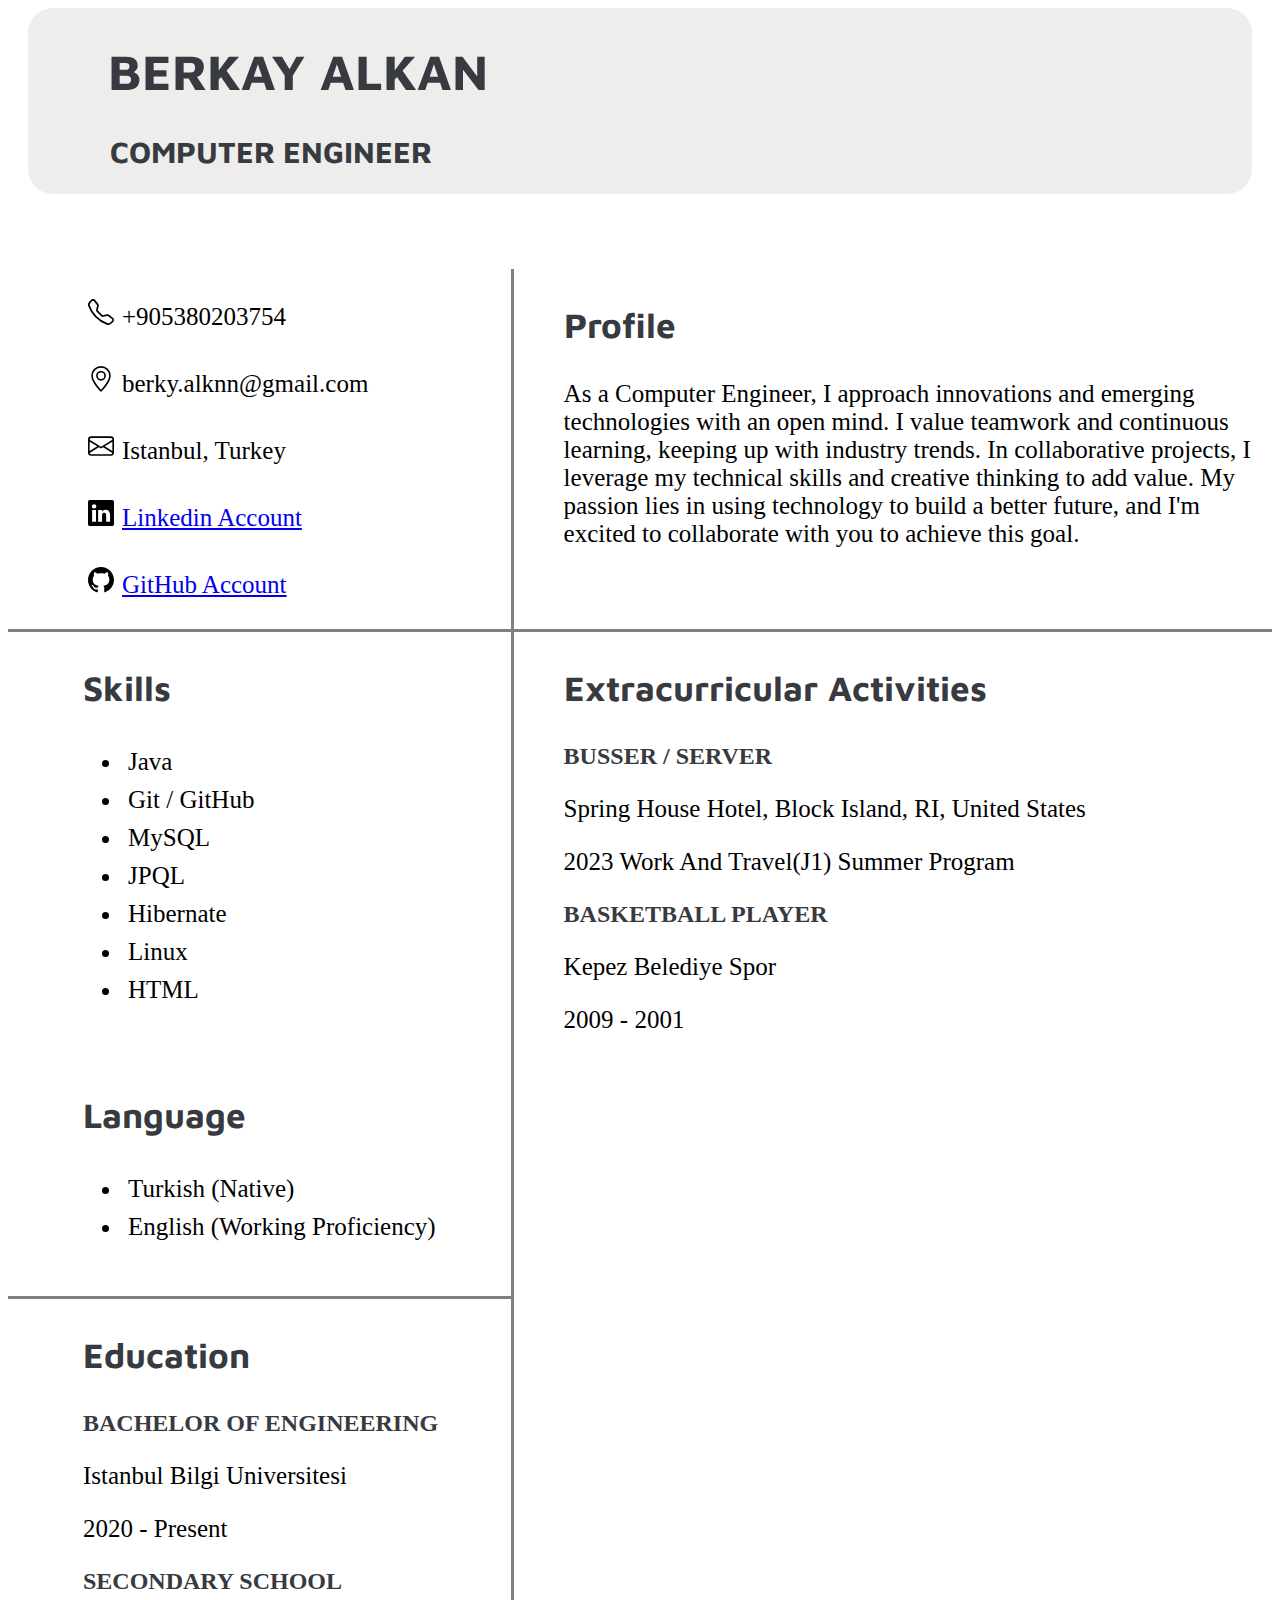
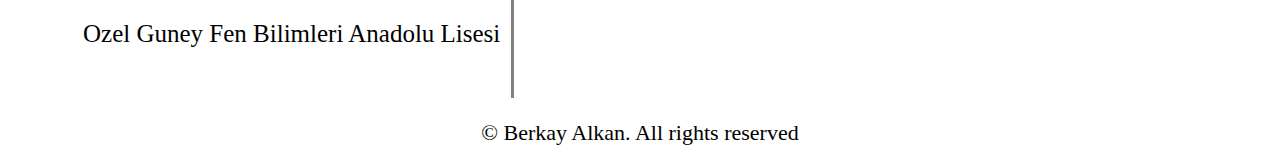
==== commit 2db05ac4: "add icons from bootstrap" ====
--- a/index.html
+++ b/index.html
@@ -17,11 +17,11 @@
             </div>
     
             <div class = "contact">
-                <p><img src="assets/images/phone-icon.png" alt="phone-icon" class="icon">+905380203754</p>
-                <p><img src = "assets/images/mail-icon.png" alt = "mail-icon" class = "icon">berky.alknn@gmail.com</p> 
-                <p><img src = "assets/images/location-icon.png" alt = "location-icon" class="icon">Istanbul, Turkey</p>
-                <p><img src = "assets/images/linkedIn-icon.png" alt = "linkedIn-icon" class="icon"><a href="https://www.linkedin.com/in/berkayalkn/">Linkedin Account</a></p>
-                <p><img src = "assets/images/gitHub-icon.png" alt="gitHub-icon" class="icon"><a href = "https://github.com/berkyalkn">GitHub Account</a></p>
+                <p><img src = "assets/images/phone.svg" alt="phone-icon" class="icon">+905380203754</p>
+                <p><img src = "assets/images/location.svg" alt = "mail-icon" class = "icon">berky.alknn@gmail.com</p> 
+                <p><img src = "assets/images/mail.svg" alt = "location-icon" class="icon">Istanbul, Turkey</p>
+                <p><img src = "assets/images/linkedin.svg" alt = "linkedIn-icon" class="icon"><a href="https://www.linkedin.com/in/berkayalkn/">Linkedin Account</a></p>
+                <p><img src = "assets/images/github.svg" alt="gitHub-icon" class="icon"><a href = "https://github.com/berkyalkn">GitHub Account</a></p>
             </div>
 
             <div class = "profile">
--- a/style.css
+++ b/style.css
@@ -117,6 +117,59 @@
     text-align: center;
 }
 
+@media (max-width: 650px) {
+    .container {
+      display: flex;
+      flex-direction: column;
+      height: 100%;
+    }
+
+    h1 {
+        padding-left: 50px;
+    }
+
+    .contact {
+        text-align: center;
+        border-right: none;
+        padding: 0;
+    }
+
+    .profile {
+        margin-top: 30px;
+        text-align: center;
+        padding: 0;
+    }
+
+    .skills {
+        border-right: none;
+        border-bottom: solid gray;
+        padding-left: 200px;
+    }
+
+   
+
+    .extracurricular {
+        text-align: center;
+        padding: 0;
+        border-bottom: solid gray;
+    }
+
+    .language {
+        text-align: center;
+        padding: 0;
+        border-right: none;
+    }
+
+    .education {
+        text-align: center;
+        padding: 0;
+        border-right: none;
+    }
+
+    .footer {
+        font-size: 15px;
+        margin-top: 15px;
+    }
+  }
 
 
-
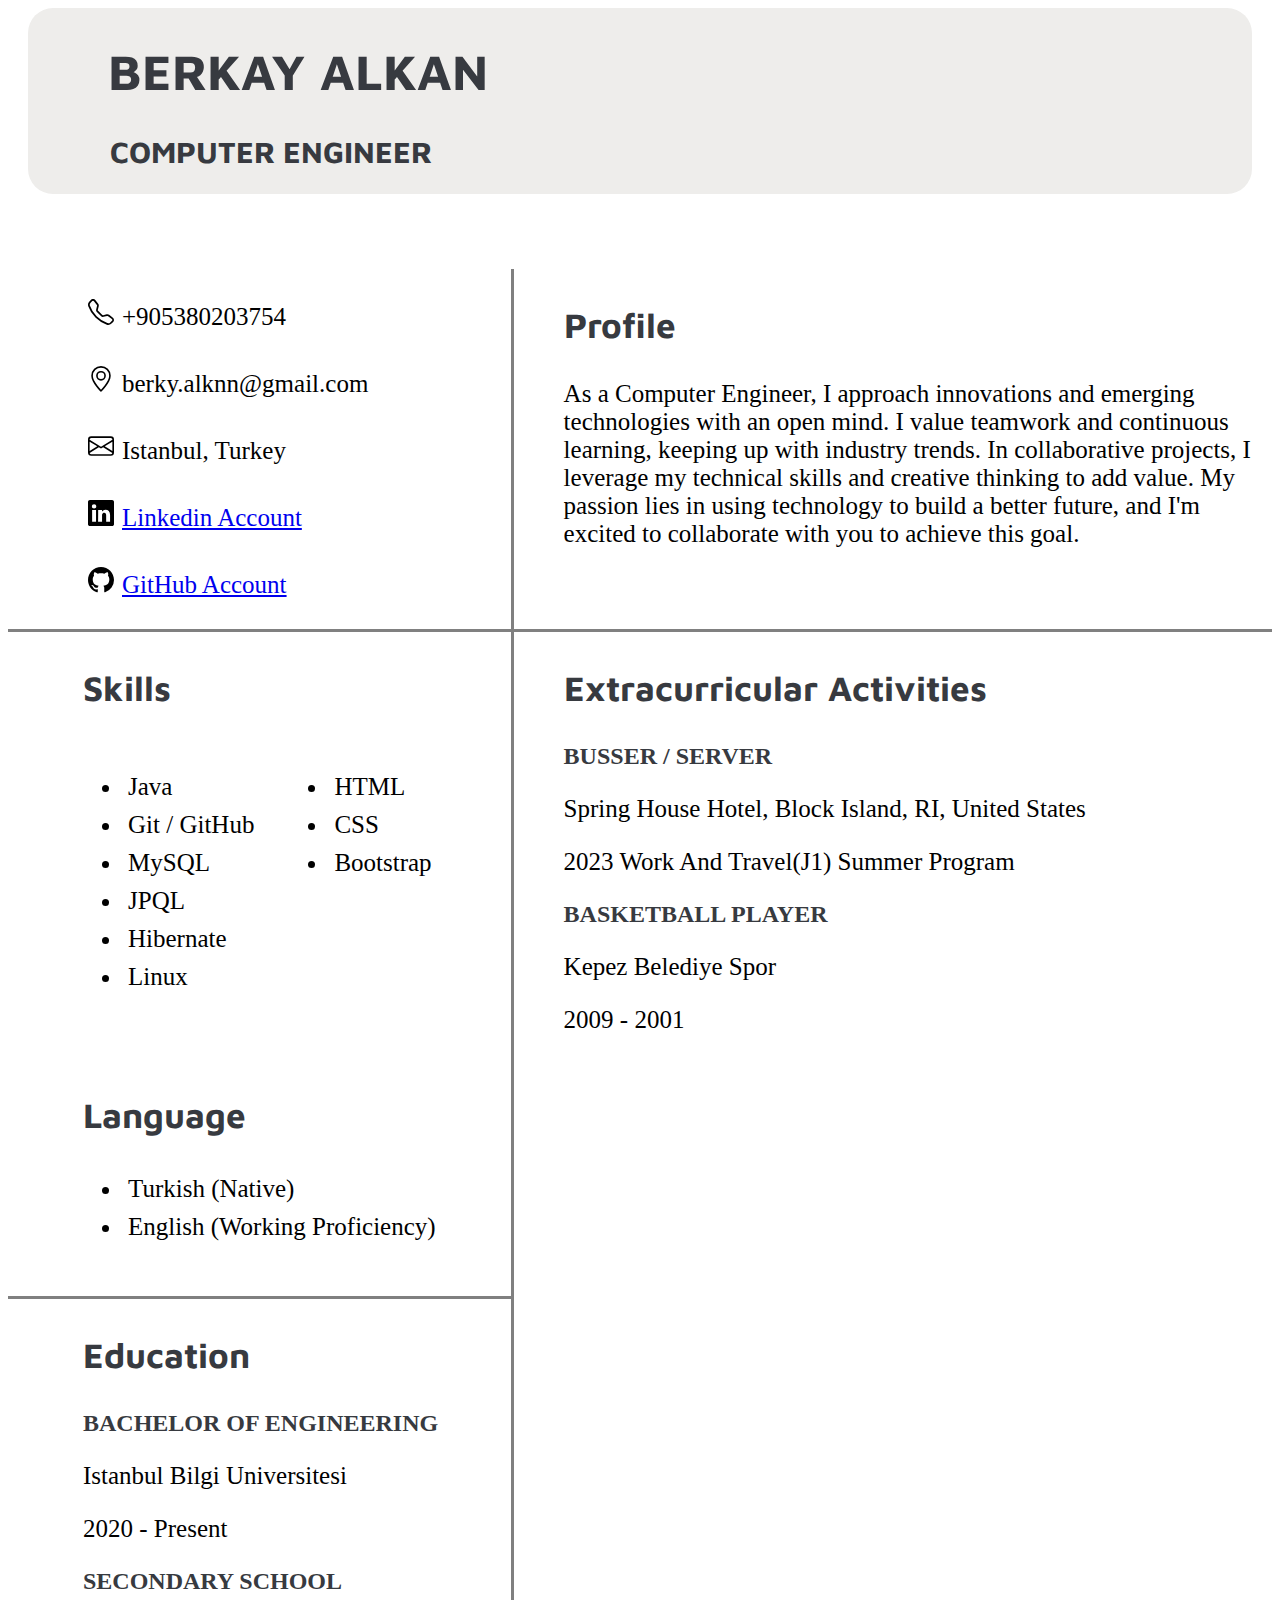
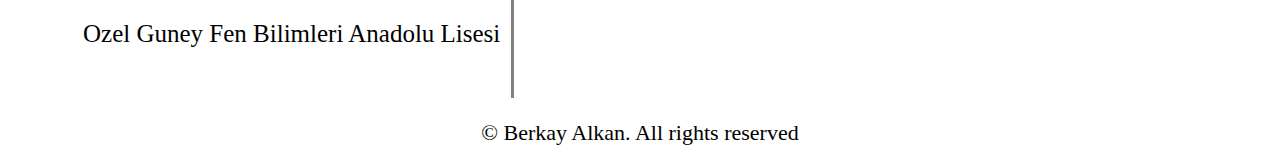
==== commit 8d9c6cb9: "add more skills" ====
--- a/index.html
+++ b/index.html
@@ -36,6 +36,7 @@
 
             <div class= "skills">
                  <h3>Skills</h3>
+                 <div id = "more">
                  <ul>
                     <li>Java</li>
                     <li>Git / GitHub</li>
@@ -43,8 +44,13 @@
                     <li>JPQL</li>
                     <li>Hibernate</li>
                     <li>Linux</li>
+                </ul>
+                 <ul>
                     <li>HTML</li>
+                    <li>CSS</li>
+                    <li>Bootstrap</li>
                 </ul>
+            </div>
             </div>
 
             <div class = "extracurricular">      
--- a/style.css
+++ b/style.css
@@ -83,6 +83,12 @@
 
 .skills  li {
     padding: 5px;
+}
+
+#more {
+    display: flex;
+    flex-direction: row;
+    gap: 30px;
 }
 
 .extracurricular {
